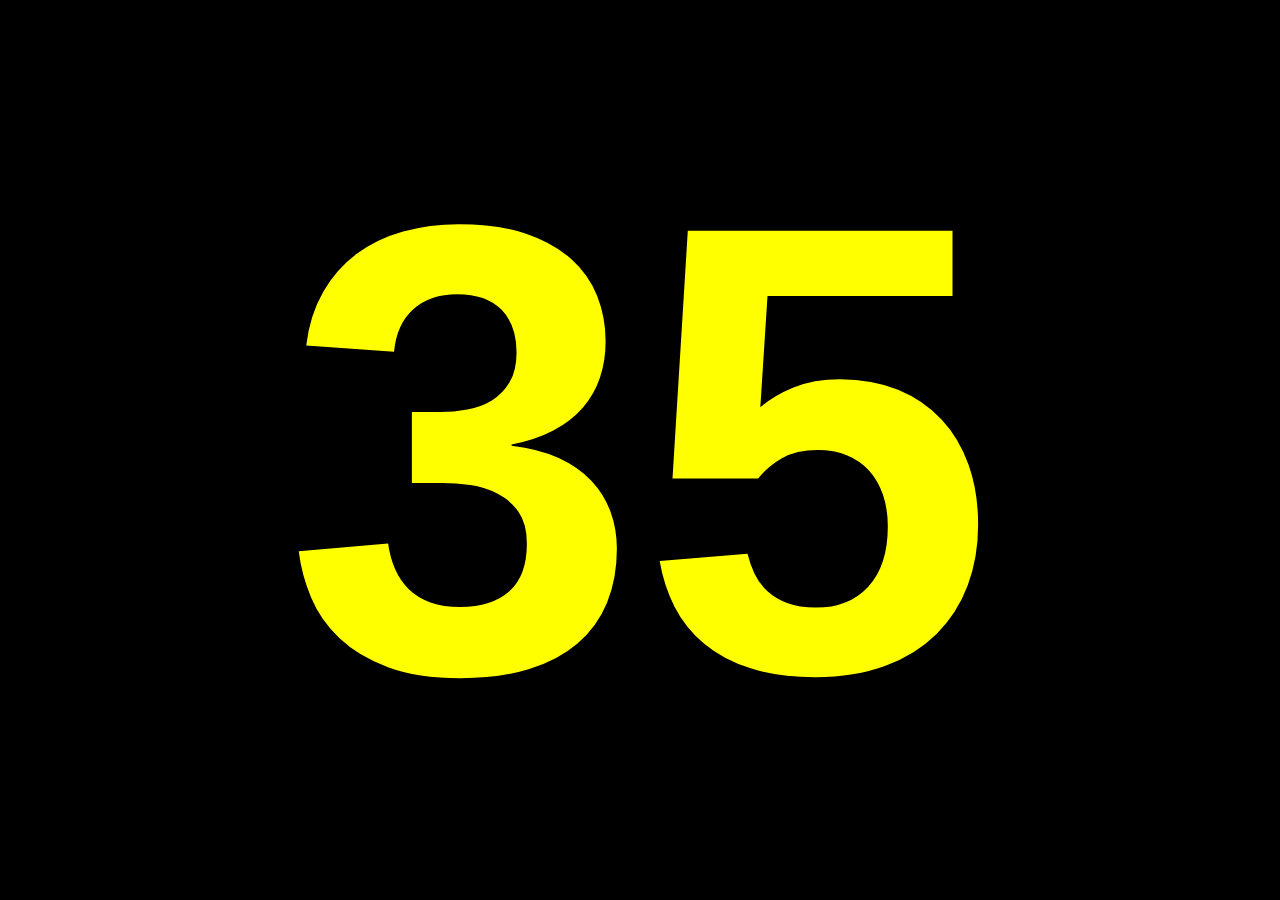
==== index.html @ 9194e393 "feat: Enhance countdown timer with larger font and color customization This commit introduces two ne" ====
<!DOCTYPE html>
<html lang="en">
<head>
    <meta charset="UTF-8">
    <meta name="viewport" content="width=device-width, initial-scale=1.0">
    <title>Countdown Timer</title>
    <link rel="stylesheet" href="style.css">
</head>
<body>
    <div id="countdown"></div>
    <script src="script.js"></script>
</body>
</html>
---- style.css ----
body, html {
    height: 100%;
    margin: 0;
    display: flex;
    justify-content: center;
    align-items: center;
    background-color: #000;
    font-family: 'Arial', sans-serif;
}

#countdown {
    font-size: 50vw;
    font-weight: bold;
    color: yellow;
}
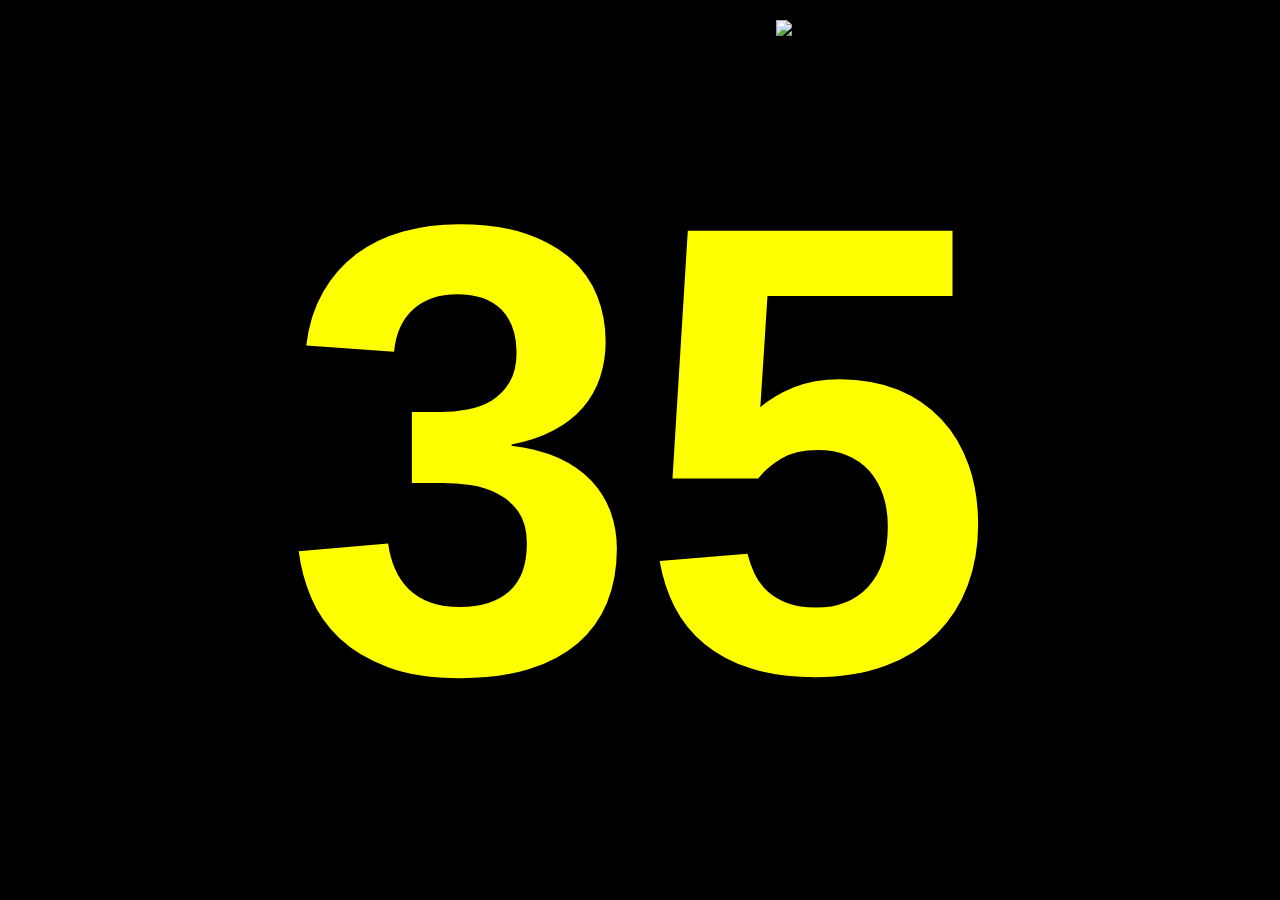
==== commit 7f495c34: "feat: Add logo to countdown timer page This commit adds a logo to the top-right corner of the countd" ====
--- a/index.html
+++ b/index.html
@@ -7,6 +7,7 @@
     <link rel="stylesheet" href="style.css">
 </head>
 <body>
+    <img id="logo" src="https://aylesburysquash.com/wp-content/uploads/2024/08/cropped-logo-name-on-right_600px_wide.png" alt="Aylesbury Squash Club Logo">
     <div id="countdown"></div>
     <script src="script.js"></script>
 </body>
--- a/style.css
+++ b/style.css
@@ -6,6 +6,15 @@
     align-items: center;
     background-color: #000;
     font-family: 'Arial', sans-serif;
+    position: relative; /* Needed for absolute positioning of children */
+}
+
+#logo {
+    position: absolute;
+    top: 20px;
+    right: 20px;
+    width: 200px;
+    height: auto; /* Maintain aspect ratio */
 }
 
 #countdown {
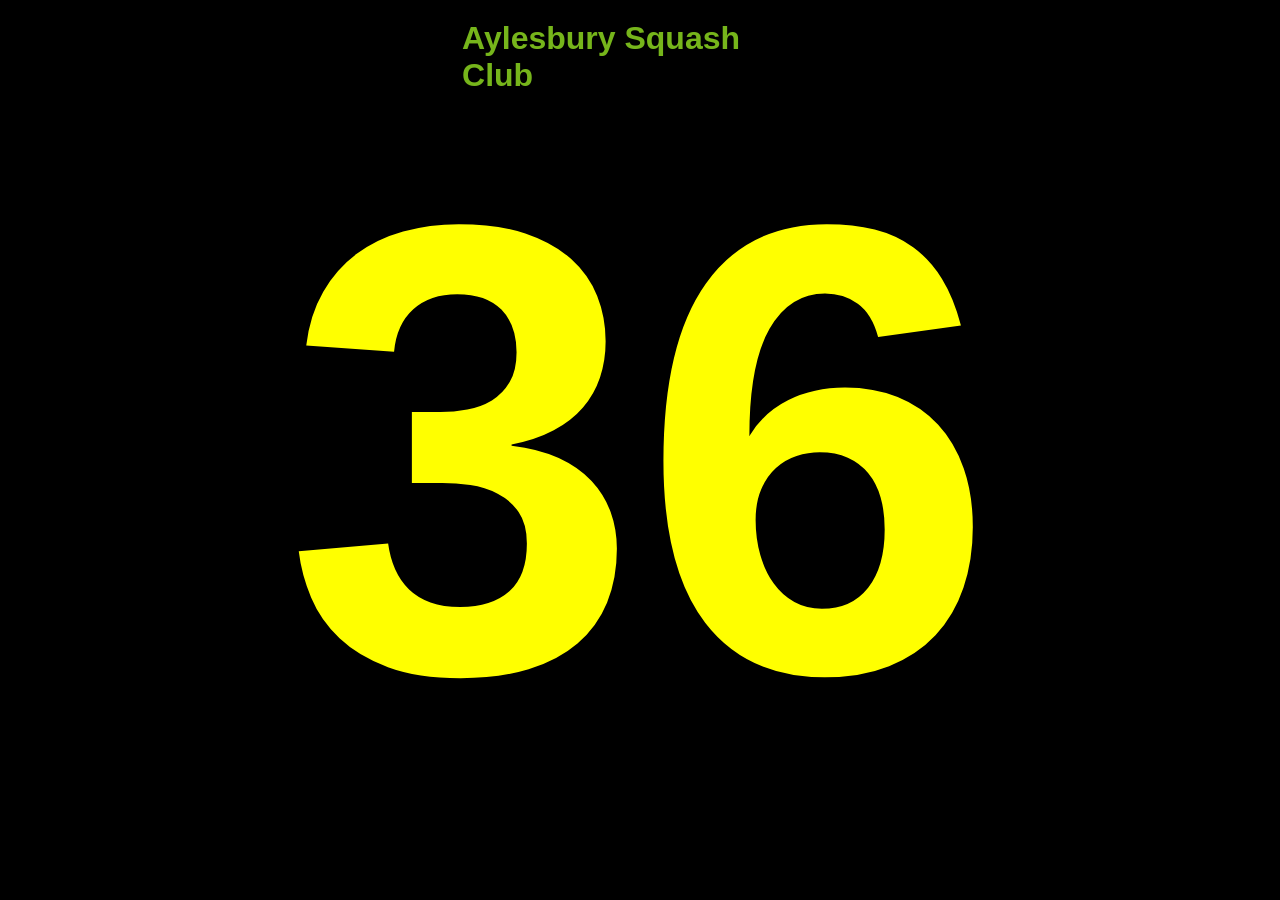
==== commit 94c4c0cc: "Embed CSS and JavaScript for offline functionality and update logo. This commit makes the countdown " ====
--- a/index.html
+++ b/index.html
@@ -4,11 +4,106 @@
     <meta charset="UTF-8">
     <meta name="viewport" content="width=device-width, initial-scale=1.0">
     <title>Countdown Timer</title>
-    <link rel="stylesheet" href="style.css">
+    <style>
+        body, html {
+            height: 100%;
+            margin: 0;
+            display: flex;
+            justify-content: center;
+            align-items: center;
+            background-color: #000;
+            font-family: 'Arial', sans-serif;
+            position: relative; /* Needed for absolute positioning of children */
+        }
+
+        #logo {
+            position: absolute;
+            top: 20px;
+            left: 50%;
+            transform: translateX(-50%);
+            color: rgb(118, 181, 27);
+            font-weight: bold;
+            font-size: 2em;
+        }
+
+        #countdown {
+            font-size: 50vw;
+            font-weight: bold;
+            color: yellow;
+        }
+    </style>
 </head>
 <body>
-    <img id="logo" src="https://aylesburysquash.com/wp-content/uploads/2024/08/cropped-logo-name-on-right_600px_wide.png" alt="Aylesbury Squash Club Logo">
+    <div id="logo">Aylesbury Squash Club</div>
     <div id="countdown"></div>
-    <script src="script.js"></script>
+    <script>
+        document.addEventListener('DOMContentLoaded', () => {
+            const countdownElement = document.getElementById('countdown');
+            const urlParams = new URLSearchParams(window.location.search);
+
+            // Handle color parameter
+            const colorParam = urlParams.get('color');
+            if (colorParam) {
+                // Basic validation for color name
+                if (/^[a-zA-Z]+$/.test(colorParam) || /^#([0-9a-fA-F]{3}){1,2}$/.test(colorParam)) {
+                    countdownElement.style.color = colorParam;
+                }
+            }
+
+            function getStartTime() {
+                const startTimeParam = urlParams.get('startTime'); // e.g., "08:30"
+
+                if (startTimeParam) {
+                    const parts = startTimeParam.split(':');
+                    if (parts.length === 2) {
+                        const hours = parseInt(parts[0], 10);
+                        const minutes = parseInt(parts[1], 10);
+
+                        if (!isNaN(hours) && !isNaN(minutes)) {
+                            return { hours, minutes };
+                        }
+                    }
+                }
+                // Default start time if parameter is not provided or invalid
+                return { hours: 7, minutes: 0 };
+            }
+
+            function updateCountdown() {
+                const now = new Date();
+                const { hours, minutes: startMinutes } = getStartTime();
+
+                // The anchor time for the countdown intervals.
+                const anchorTime = new Date(now);
+                anchorTime.setHours(hours, startMinutes, 0, 0);
+
+                const intervalMilliseconds = 45 * 60 * 1000; // 45 minutes in milliseconds
+
+                const nowMillis = now.getTime();
+                const anchorMillis = anchorTime.getTime();
+
+                // Calculate the difference in milliseconds from the anchor.
+                const millisSinceAnchor = nowMillis - anchorMillis;
+
+                // Calculate how many milliseconds we are into the current 45-minute interval.
+                // Using a true mathematical modulo to handle negative numbers correctly (for times before the anchor).
+                const millisIntoInterval = ((millisSinceAnchor % intervalMilliseconds) + intervalMilliseconds) % intervalMilliseconds;
+
+                // Calculate the milliseconds remaining in the current interval.
+                const millisRemaining = intervalMilliseconds - millisIntoInterval;
+
+                // Convert remaining milliseconds to minutes for display, rounding up.
+                const minutes = Math.ceil(millisRemaining / (60 * 1000));
+
+                // Update the display to show only the minutes.
+                countdownElement.textContent = String(minutes);
+            }
+
+            // Run the update function every second.
+            setInterval(updateCountdown, 1000);
+
+            // Call it once immediately on load.
+            updateCountdown();
+        });
+    </script>
 </body>
 </html>
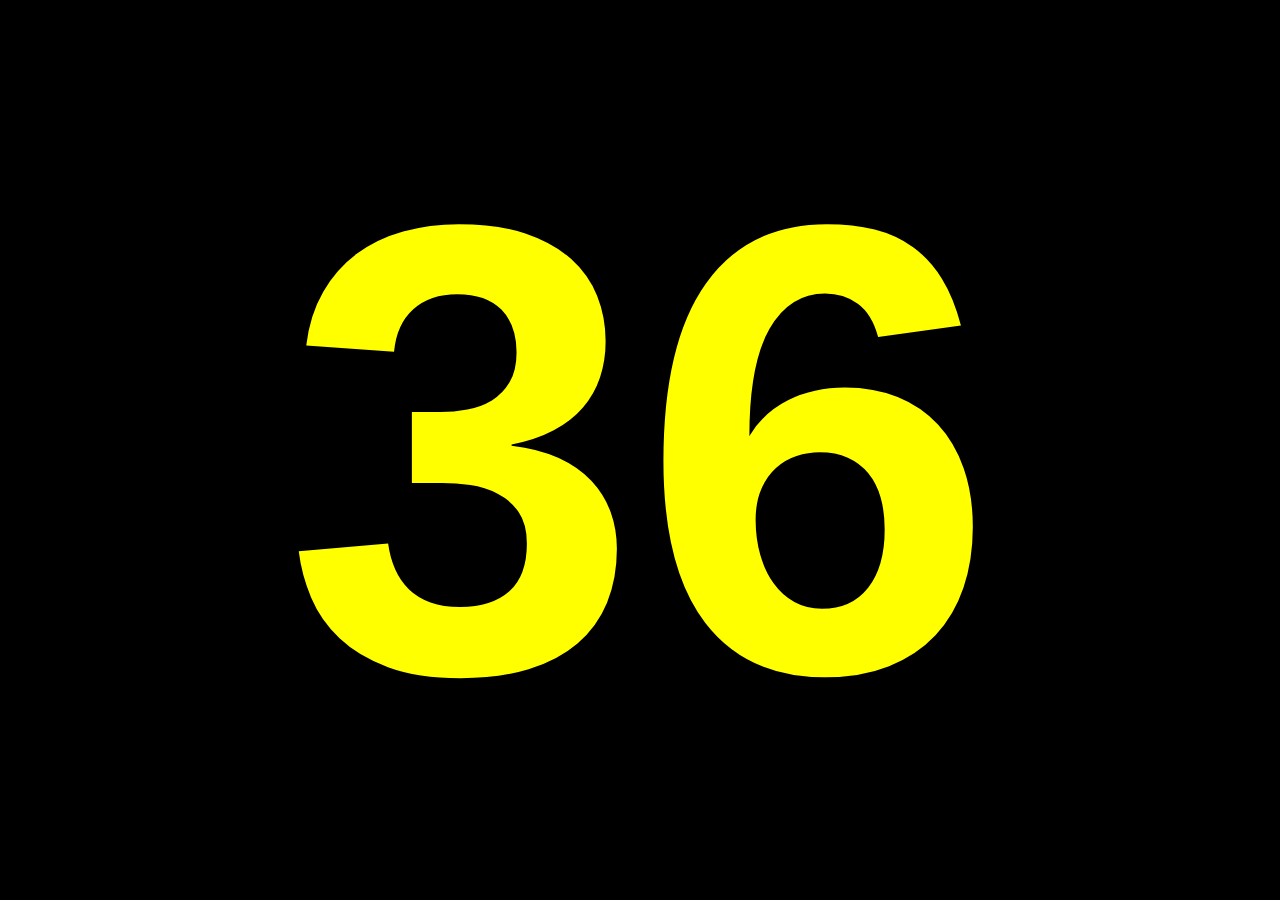
==== commit a7837ca4: "Feat: Display seconds in red during the last minute of countdown This commit modifies the countdown " ====
--- a/index.html
+++ b/index.html
@@ -16,16 +16,6 @@
             position: relative; /* Needed for absolute positioning of children */
         }
 
-        #logo {
-            position: absolute;
-            top: 20px;
-            left: 50%;
-            transform: translateX(-50%);
-            color: rgb(118, 181, 27);
-            font-weight: bold;
-            font-size: 2em;
-        }
-
         #countdown {
             font-size: 50vw;
             font-weight: bold;
@@ -34,7 +24,6 @@
     </style>
 </head>
 <body>
-    <div id="logo">Aylesbury Squash Club</div>
     <div id="countdown"></div>
     <script>
         document.addEventListener('DOMContentLoaded', () => {
@@ -49,6 +38,8 @@
                     countdownElement.style.color = colorParam;
                 }
             }
+
+            const originalColor = countdownElement.style.color || 'yellow';
 
             function getStartTime() {
                 const startTimeParam = urlParams.get('startTime'); // e.g., "08:30"
@@ -91,11 +82,18 @@
                 // Calculate the milliseconds remaining in the current interval.
                 const millisRemaining = intervalMilliseconds - millisIntoInterval;
 
-                // Convert remaining milliseconds to minutes for display, rounding up.
-                const minutes = Math.ceil(millisRemaining / (60 * 1000));
-
-                // Update the display to show only the minutes.
-                countdownElement.textContent = String(minutes);
+                const oneMinute = 60 * 1000;
+                if (millisRemaining <= oneMinute) {
+                    // When 1 minute or less is remaining, show seconds in red.
+                    const seconds = Math.ceil(millisRemaining / 1000);
+                    countdownElement.textContent = String(seconds);
+                    countdownElement.style.color = 'red';
+                } else {
+                    // Otherwise, show minutes in the original color.
+                    const minutes = Math.ceil(millisRemaining / (60 * 1000));
+                    countdownElement.textContent = String(minutes);
+                    countdownElement.style.color = originalColor;
+                }
             }
 
             // Run the update function every second.
